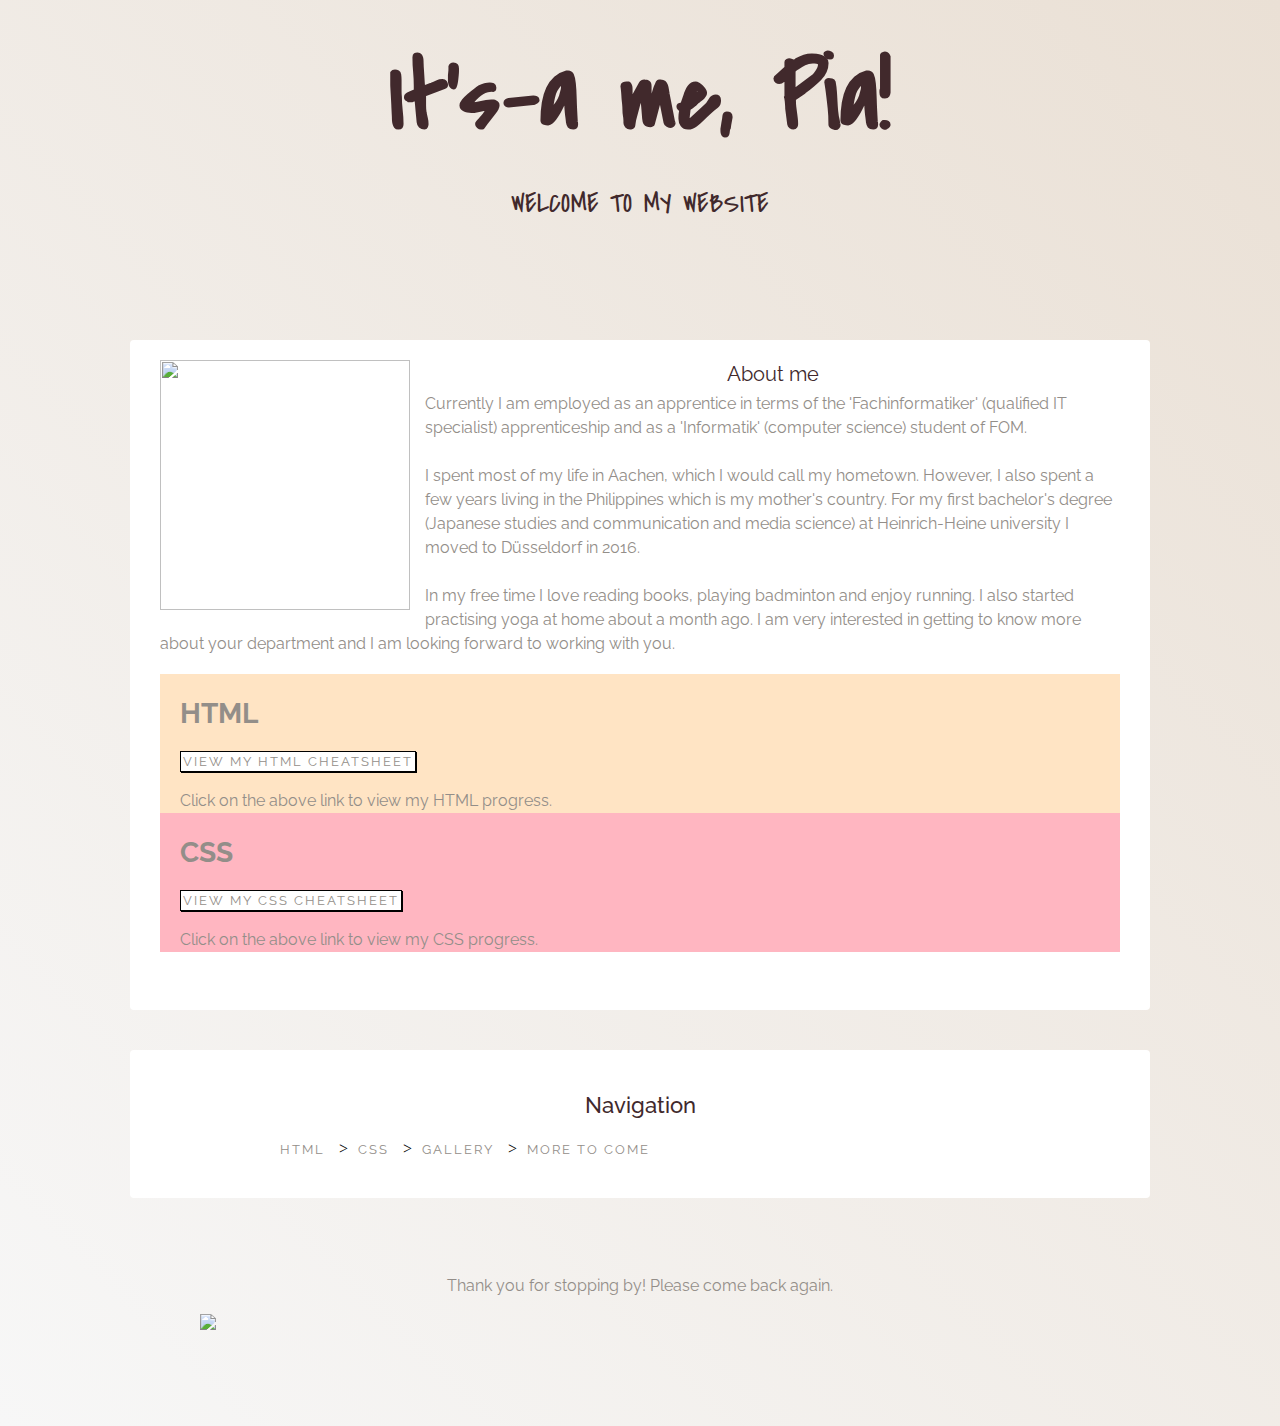
==== index.html @ 0457865a "Update index.html" ====
<html>
 <head>
  <title>Pia M.'s page!</title>
  <link href='https://fonts.googleapis.com/css?family=Covered+By+Your+Grace|Raleway:100,500,600,800' rel='stylesheet'>
  <link rel="stylesheet" href="style.css">
 </head>
<body>
 <div class="header">
  <h1>It's-a me, Pia!</h1><br>
  <h2>Welcome to my website</h2>
 </div>
 <div class="aboutme">
     <img src="resources\images\IMG_8912.JPG">
    <h3>About me</h3>
    <p>Currently I am employed as an apprentice in terms of the 'Fachinformatiker' (qualified IT specialist) apprenticeship and as a 'Informatik' (computer science) student of FOM.
    <br><br>I spent most of my life in Aachen, which I would call my hometown. However, I also spent a few years living in the Philippines which is my mother's country.
    For my first bachelor's degree (Japanese studies and communication and media science) at Heinrich-Heine university I moved to Düsseldorf in 2016.
    <br><br>In my free time I love reading books, playing badminton and enjoy running. I also started practising yoga at home about a month ago.
    I am very interested in getting to know more about your department and I am looking forward to working with you.</p><br>
    <div class='categories'>
        <div class='HTML'>
          <h4>HTML</h4>
          <a href="htmlpro.html">View my HTML Cheatsheet</a>
          <br><br>
          <p>Click on the above link to view my HTML progress.</p>
        </div>
        <div class='CSS'>
          <h4>CSS</h4>
          <a href="csspro.html">View my CSS Cheatsheet</a>
          <br><br>
          <p>Click on the above link to view my CSS progress.</p>
       </div><br>
    </div>
 </div>
 <nav>
     <h3>Navigation</h3>
     <ul class="breadcrumb">
         <li><a href="">HTML</a></li>
         <li><a href="">CSS</a></li>
         <li><a href="">Gallery</a></li>
         <li><a href="">More to come</a></li>
    </ul>
 </nav>
 <footer>
    <p>Thank you for stopping by! Please come back again.</p>
     <figure>
         <img src="https://content.codecademy.com/articles/github-pages-via-web-app/happy-ice-cream.gif" />
     </figure>
 </footer>
</body>
</html>
---- style.css ----
body{
    padding: 0;
	margin: 0;
    background: #F7F7F7;
    background: -moz-linear-gradient(45deg, #F7F7F7 0%, #EAE0D5 100%);
    /* FF3.6-15 */
    background: -webkit-linear-gradient(45deg, #F7F7F7 0%, #EAE0D5 100%);
    /* Chrome10-25,Safari5.1-6 */
    background: linear-gradient(45deg, #F7F7F7 0%, #EAE0D5 100%);
}
.header{
  background-image: url(https://www.publicdomainpictures.net/pictures/130000/nahled/multi-color-pastel-background.jpg);
  height: 300px;
  background-position: center center;
}

h3{
  color: #41292C;
    font-family: 'Raleway', sans-serif;
    font-size: 22px;
    font-weight: 500;
    text-align: center;
  
}
h1 {
    color: #41292C;
    font-family: 'Covered By Your Grace', sans-serif;
    font-size: 100px;
    line-height: 76px;
    position: relative;
    text-align: center;
    top: 20%;
  }
h2{
	color: #41292C;
    font-family: 'Covered By Your Grace', sans-serif;
    font-size: 28px;
    font-weight: 500;
    text-align: center;
    text-transform: uppercase;
}
h3 {
    color: #41292C;
    font-family: 'Raleway', sans-serif;
    font-size: 22px;
    font-weight: 500;
    text-align: center;
  }
  
  h4 {
    font-family: 'Raleway', sans-serif;
    font-size: 28px;
    font-weight: 700;
    line-height: .2em;
  }
  
  h5 {
    font-family: 'Raleway', sans-serif;
    font-size: 20px;
    line-height: .2em;
    font-weight: 300;
    color: black;
  }
	
 .aboutme {
    margin: 40px auto;
    padding: 20px 30px 40px 30px;
    background-color: #FFFFFF;
    overflow: auto;
    width: 75%;
    border-radius: 4px;
    align-self: center;
  }
  .aboutme img{
      margin-right: 15px;
      float: left;
      height: 250px;

  }
  .aboutme h3{
    line-height: 24px;
    font-weight: 400;
    font-size: 20px;
    margin-left: 15px;
    display: block;
    margin: 2px 0 6px 0;
  }
  .aboutme p{
    color: #938E89;
    line-height: 24px;
    font-family: 'Raleway', sans-serif;
    font-size: 16px;
    font-weight: 400;
    margin-left: 15px;
    display: block;
    margin: 2px 0 0 0;
  }
  
  .categories div {
    font: inherit;
    padding: 0 20px;
    color: #938E89;
    overflow: auto;
  }
  .categories p, .categories h5 {
    color: #938E89;
    text-align: left;
  }
  
.categories a{
    color: #938E89;
    font-family: 'Raleway', sans-serif;
    font-size: 13px;
    text-align: left;
    text-transform: uppercase;
    text-decoration: none;
    letter-spacing: 2px;
    border: solid 1px black;
    box-shadow: 1px 1px black;
    padding: 2px;
    background-color: white;
  }
  .categories a:hover{
      background-color: beige;
  }
  .categories a:active{
      box-shadow: 0 0;
  }
  .breadcrumb > li {
    display: inline;
  }
  .breadcrumb li+li::before {
    padding: 10px;
    content: ">";
}
.breadcrumb a {
 text-decoration: none;
}

.breadcrumb a:hover {
 color: red;
}
/*categories classes */
.HTML{
    background-color: bisque;

}
.CSS{
    background-color: lightpink;
}
/* nav elements */
 nav {
    margin: 40px auto;
    padding: 20px 30px 40px 30px;
    background-color: #FFFFFF;
    width: 75%;
    border-radius: 4px;
    align-self: center;
  }
  
  nav p {
    color: #938E89;
    text-align: center;
    line-height: 24px;
    font-family: 'Raleway', sans-serif;
    font-size: 16px;
    font-weight: 400;
  }
 /* Page elements */
  ul {
    margin: 0 auto;
    padding: 0;
    width: 75%;
  }
  
  li {
    list-style: none;
    margin: 100px 0px;
    padding-bottom: 60px;
  }
  
  p {
    color: #41292C;
    line-height: 32px;
    font-family: 'Raleway', sans-serif;
    font-size: 20px;
    font-weight: 100;
  }
  img{
	margin-left:auto;
    margin-right:auto;
    display:block;
}
  
  a:hover{
      color:red;
      text-decoration: none;
  }
  a{
    color: #938E89;
    font-family: 'Raleway', sans-serif;
    font-size: 13px;
    text-align: left;
    text-transform: uppercase;
    text-decoration: underline;
    letter-spacing: 2px;
  }
  
/* footer elements */
 footer {
    margin: 40px auto;
    padding: 20px 30px 40px 30px;
    width: 75%;
    border-radius: 4px;
    align-self: center;
  }
  
  footer p {
    color: #938E89;
    text-align: center;
    line-height: 24px;
    font-family: 'Raleway', sans-serif;
    font-size: 16px;
    font-weight: 400;
  }
  footer a {
    color: #214E34;
    font-family: 'Raleway', sans-serif;
    font-size: 13px;
    font-weight: 900;
    text-align: left;
    text-transform: uppercase;
    text-decoration: none;
    letter-spacing: 2px;
  }
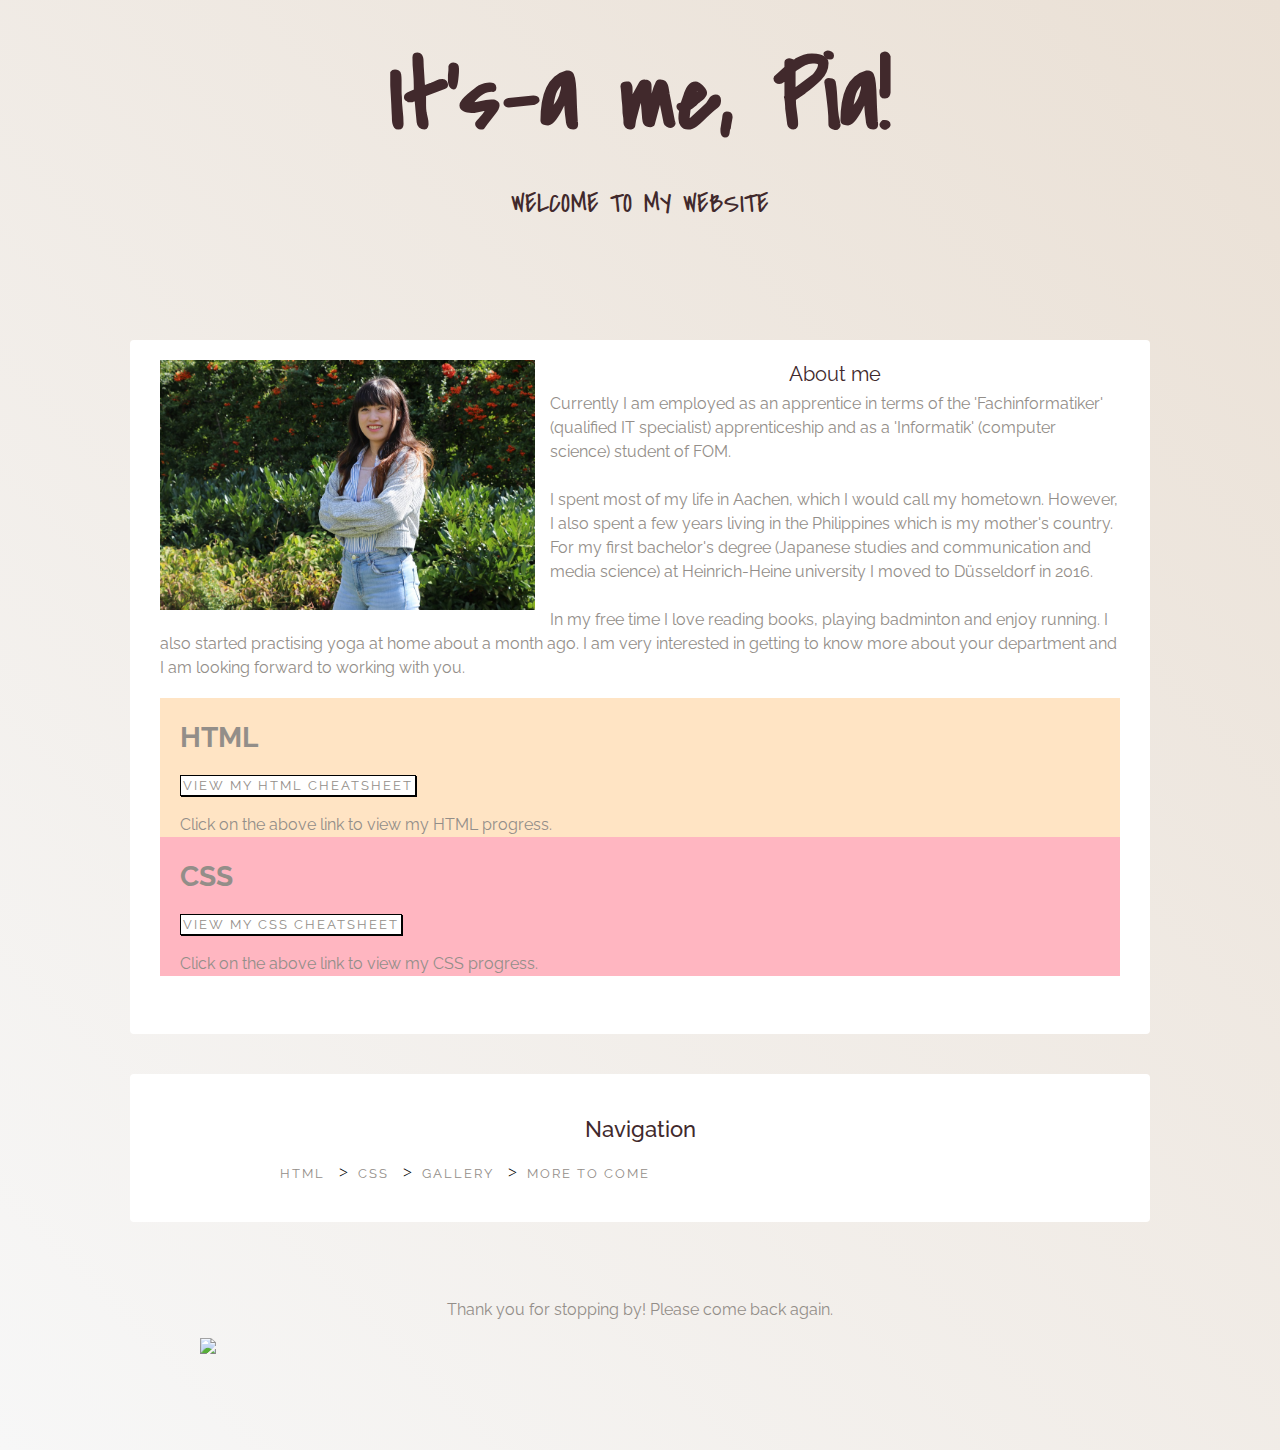
==== commit be180555: "Update index.html" ====
--- a/index.html
+++ b/index.html
@@ -10,7 +10,7 @@
   <h2>Welcome to my website</h2>
  </div>
  <div class="aboutme">
-     <img src="resources\images\IMG_8912.JPG">
+     <img src="IMG_8912.JPG">
     <h3>About me</h3>
     <p>Currently I am employed as an apprentice in terms of the 'Fachinformatiker' (qualified IT specialist) apprenticeship and as a 'Informatik' (computer science) student of FOM.
     <br><br>I spent most of my life in Aachen, which I would call my hometown. However, I also spent a few years living in the Philippines which is my mother's country.
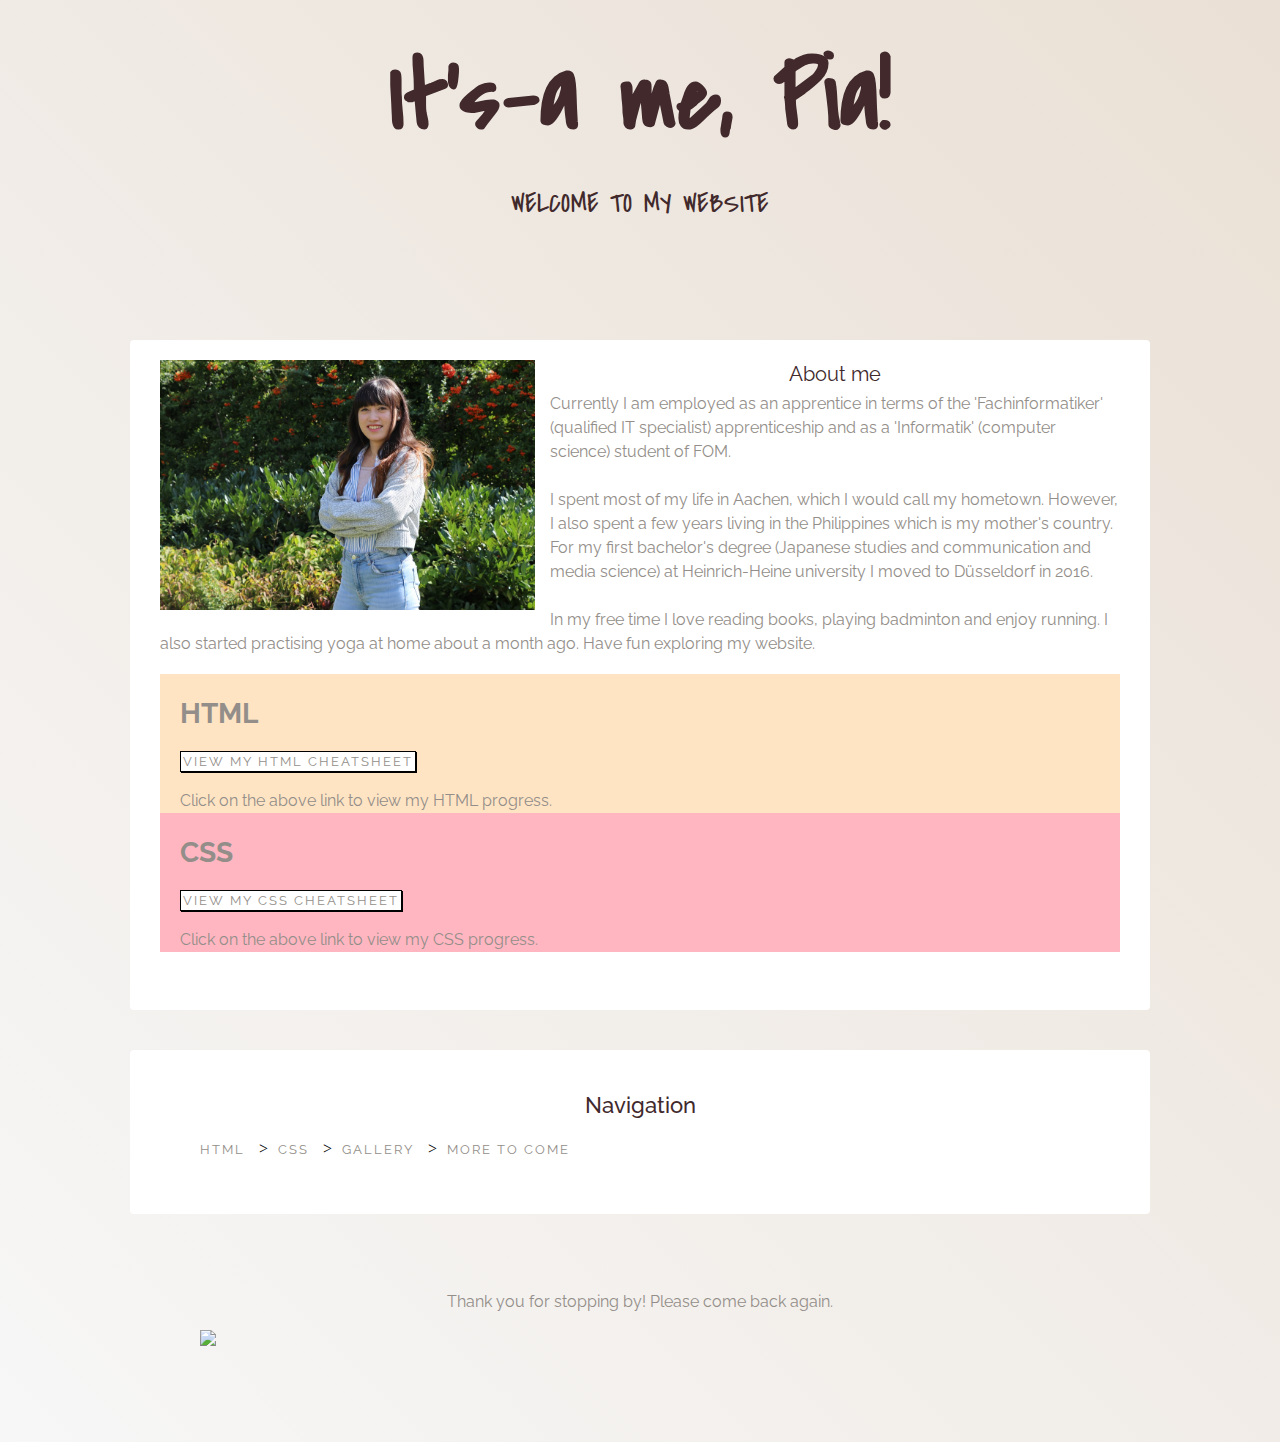
==== commit 29da546b: "Update index.html" ====
--- a/index.html
+++ b/index.html
@@ -2,7 +2,7 @@
  <head>
   <title>Pia M.'s page!</title>
   <link href='https://fonts.googleapis.com/css?family=Covered+By+Your+Grace|Raleway:100,500,600,800' rel='stylesheet'>
-  <link rel="stylesheet" href="style.css">
+  <link rel="stylesheet" href="css/style.css">
  </head>
 <body>
  <div class="header">
@@ -16,7 +16,7 @@
     <br><br>I spent most of my life in Aachen, which I would call my hometown. However, I also spent a few years living in the Philippines which is my mother's country.
     For my first bachelor's degree (Japanese studies and communication and media science) at Heinrich-Heine university I moved to Düsseldorf in 2016.
     <br><br>In my free time I love reading books, playing badminton and enjoy running. I also started practising yoga at home about a month ago.
-    I am very interested in getting to know more about your department and I am looking forward to working with you.</p><br>
+    Have fun exploring my website.</p><br>
     <div class='categories'>
         <div class='HTML'>
           <h4>HTML</h4>
@@ -35,8 +35,8 @@
  <nav>
      <h3>Navigation</h3>
      <ul class="breadcrumb">
-         <li><a href="">HTML</a></li>
-         <li><a href="">CSS</a></li>
+         <li><a href="htmlpro.html">HTML</a></li>
+         <li><a href="csspro.html">CSS</a></li>
          <li><a href="">Gallery</a></li>
          <li><a href="">More to come</a></li>
     </ul>
--- a/css/style.css
+++ b/css/style.css
@@ -0,0 +1,226 @@
+body{
+    padding: 0;
+	margin: 0;
+    background: #F7F7F7;
+    background: -moz-linear-gradient(45deg, #F7F7F7 0%, #EAE0D5 100%);
+    /* FF3.6-15 */
+    background: -webkit-linear-gradient(45deg, #F7F7F7 0%, #EAE0D5 100%);
+    /* Chrome10-25,Safari5.1-6 */
+    background: linear-gradient(45deg, #F7F7F7 0%, #EAE0D5 100%);
+}
+.header{
+  background-image: url(https://www.publicdomainpictures.net/pictures/130000/nahled/multi-color-pastel-background.jpg);
+  height: 300px;
+  background-position: center center;
+}
+
+h3{
+  color: #41292C;
+    font-family: 'Raleway', sans-serif;
+    font-size: 22px;
+    font-weight: 500;
+    text-align: center;
+  
+}
+h1 {
+    color: #41292C;
+    font-family: 'Covered By Your Grace', sans-serif;
+    font-size: 100px;
+    line-height: 76px;
+    position: relative;
+    text-align: center;
+    top: 20%;
+  }
+h2{
+	color: #41292C;
+    font-family: 'Covered By Your Grace', sans-serif;
+    font-size: 28px;
+    font-weight: 500;
+    text-align: center;
+    text-transform: uppercase;
+}
+h3 {
+    color: #41292C;
+    font-family: 'Raleway', sans-serif;
+    font-size: 22px;
+    font-weight: 500;
+    text-align: center;
+  }
+  
+  h4 {
+    font-family: 'Raleway', sans-serif;
+    font-size: 28px;
+    font-weight: 700;
+    line-height: .2em;
+  }
+  
+  h5 {
+    font-family: 'Raleway', sans-serif;
+    font-size: 20px;
+    line-height: .2em;
+    font-weight: 300;
+    color: black;
+  }
+	
+ .aboutme {
+    margin: 40px auto;
+    padding: 20px 30px 40px 30px;
+    background-color: #FFFFFF;
+    overflow: auto;
+    width: 75%;
+    border-radius: 4px;
+    align-self: center;
+  }
+  .aboutme img{
+      margin-right: 15px;
+      float: left;
+      height: 250px;
+
+  }
+  .aboutme h3{
+    line-height: 24px;
+    font-weight: 400;
+    font-size: 20px;
+    margin-left: 15px;
+    display: block;
+    margin: 2px 0 6px 0;
+  }
+  .aboutme p{
+    color: #938E89;
+    line-height: 24px;
+    font-family: 'Raleway', sans-serif;
+    font-size: 16px;
+    font-weight: 400;
+    margin-left: 15px;
+    display: block;
+    margin: 2px 0 0 0;
+  }
+  
+  .categories div {
+    font: inherit;
+    padding: 0 20px;
+    color: #938E89;
+    overflow: auto;
+  }
+  .categories p, .categories h5 {
+    color: #938E89;
+    text-align: left;
+  }
+  
+.categories a{
+    color: #938E89;
+    font-family: 'Raleway', sans-serif;
+    font-size: 13px;
+    text-align: left;
+    text-transform: uppercase;
+    text-decoration: none;
+    letter-spacing: 2px;
+    border: solid 1px black;
+    box-shadow: 1px 1px black;
+    padding: 2px;
+    background-color: white;
+  }
+  .categories a:hover{
+      background-color: beige;
+  }
+  .categories a:active{
+      box-shadow: 0 0;
+  }
+  .breadcrumb > li {
+    display: inline;
+  }
+  .breadcrumb li+li::before {
+    padding: 10px;
+    content: ">";
+}
+nav .breadcrumb a {
+ text-decoration: none;
+ text-align: left !important;
+}
+
+.breadcrumb a:hover {
+ color: red;
+}
+/*categories classes */
+.HTML{
+    background-color: bisque;
+
+}
+.CSS{
+    background-color: lightpink;
+}
+/* nav elements */
+ nav {
+    margin: 40px auto;
+    padding: 20px 30px 40px 30px;
+    background-color: #FFFFFF;
+    width: 75%;
+    border-radius: 4px;
+  }
+  
+  nav p {
+    color: #938E89;
+    text-align: center;
+    line-height: 24px;
+    font-family: 'Raleway', sans-serif;
+    font-size: 16px;
+    font-weight: 400;
+  }
+ /* Page elements */
+ 
+  
+  p {
+    color: #41292C;
+    line-height: 32px;
+    font-family: 'Raleway', sans-serif;
+    font-size: 20px;
+    font-weight: 100;
+  }
+  img{
+	margin-left:auto;
+    margin-right:auto;
+    display:block;
+}
+  
+  a:hover{
+      color:red;
+      text-decoration: none;
+  }
+  a{
+    color: #938E89;
+    font-family: 'Raleway', sans-serif;
+    font-size: 13px;
+    text-align: left;
+    text-transform: uppercase;
+    text-decoration: underline;
+    letter-spacing: 2px;
+  }
+  
+/* footer elements */
+ footer {
+    margin: 40px auto;
+    padding: 20px 30px 40px 30px;
+    width: 75%;
+    border-radius: 4px;
+    align-self: center;
+  }
+  
+  footer p {
+    color: #938E89;
+    text-align: center;
+    line-height: 24px;
+    font-family: 'Raleway', sans-serif;
+    font-size: 16px;
+    font-weight: 400;
+  }
+  footer a {
+    color: #214E34;
+    font-family: 'Raleway', sans-serif;
+    font-size: 13px;
+    font-weight: 900;
+    text-align: left;
+    text-transform: uppercase;
+    text-decoration: none;
+    letter-spacing: 2px;
+  }
+ 
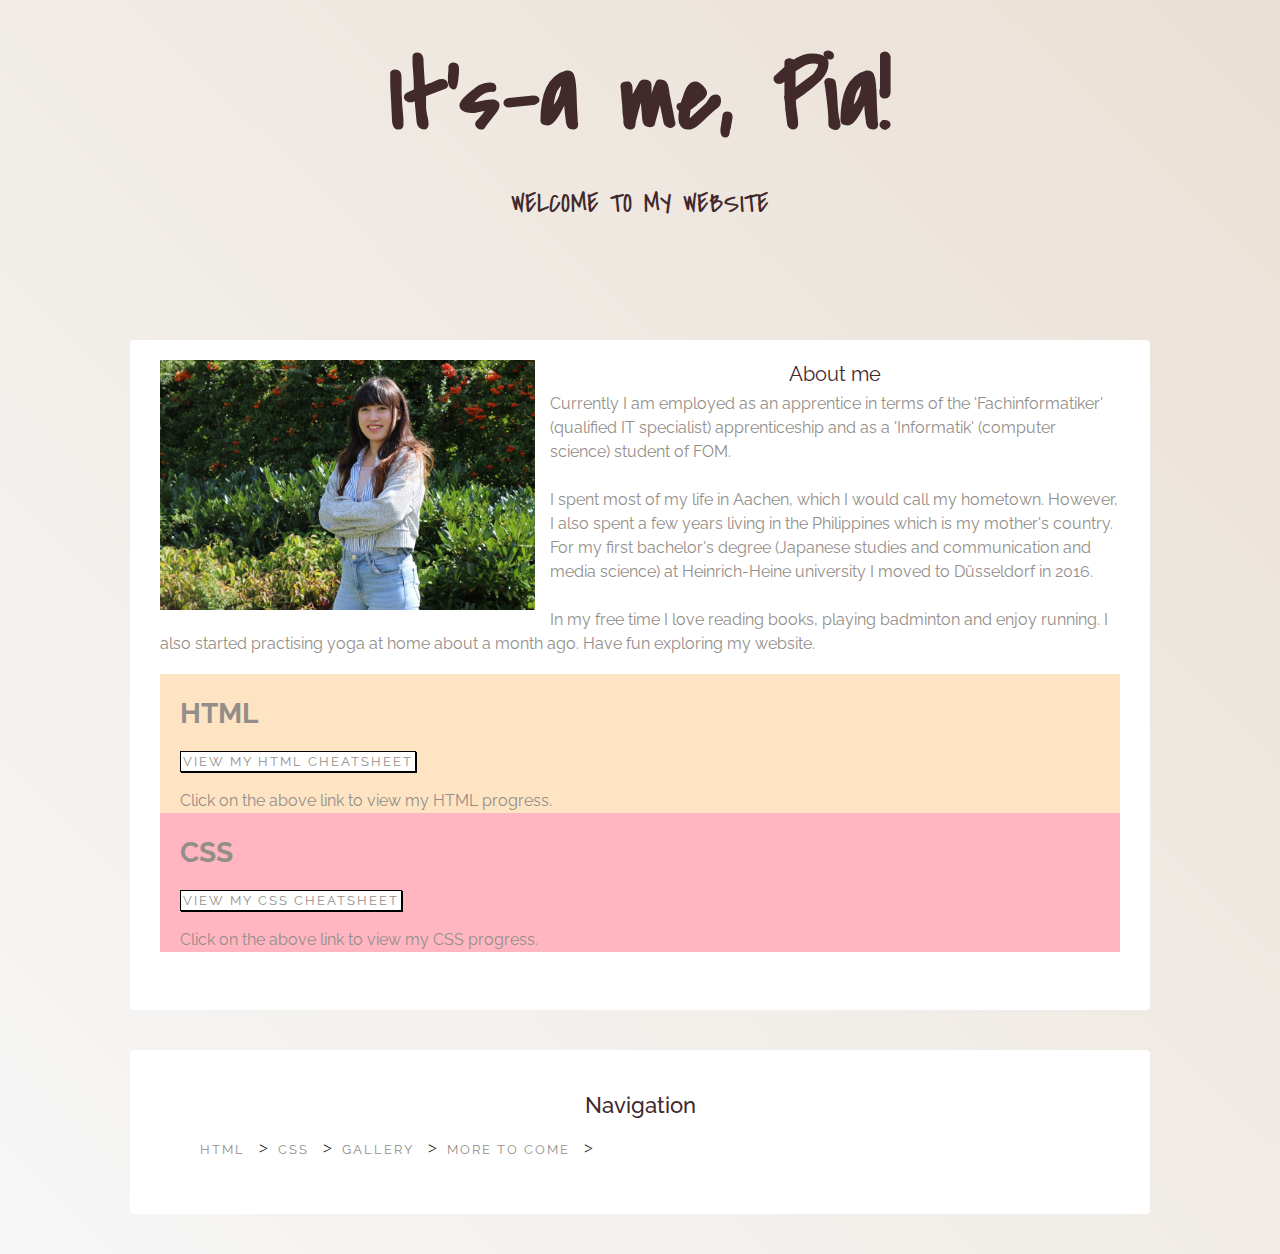
==== commit 33116efc: "Update index.html" ====
--- a/index.html
+++ b/index.html
@@ -39,6 +39,7 @@
          <li><a href="csspro.html">CSS</a></li>
          <li><a href="">Gallery</a></li>
          <li><a href="">More to come</a></li>
+      <li><a href=">Hier geht es zu Carola und Willi</a></li>
     </ul>
  </nav>
  <footer>
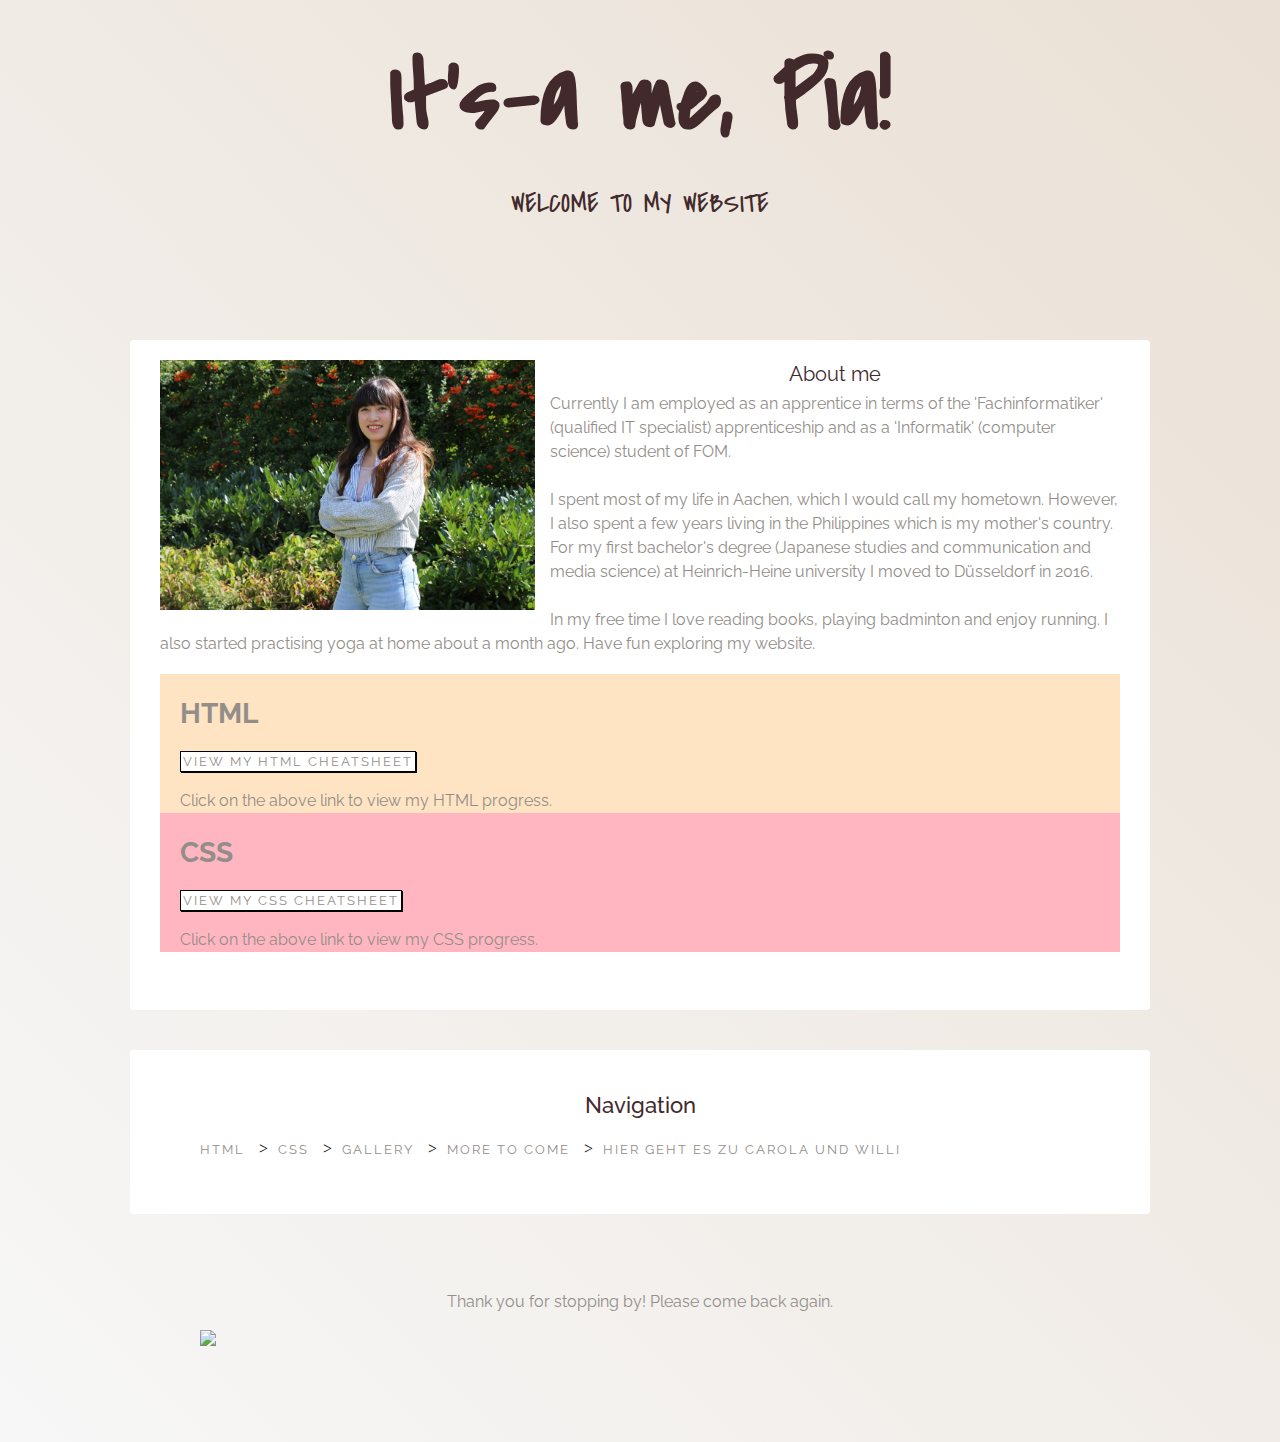
==== commit c1cdc6f1: "Update index.html" ====
--- a/index.html
+++ b/index.html
@@ -39,7 +39,7 @@
          <li><a href="csspro.html">CSS</a></li>
          <li><a href="">Gallery</a></li>
          <li><a href="">More to come</a></li>
-      <li><a href=">Hier geht es zu Carola und Willi</a></li>
+      <li><a href="rtl2.html">Hier geht es zu Carola und Willi</a></li>
     </ul>
  </nav>
  <footer>
